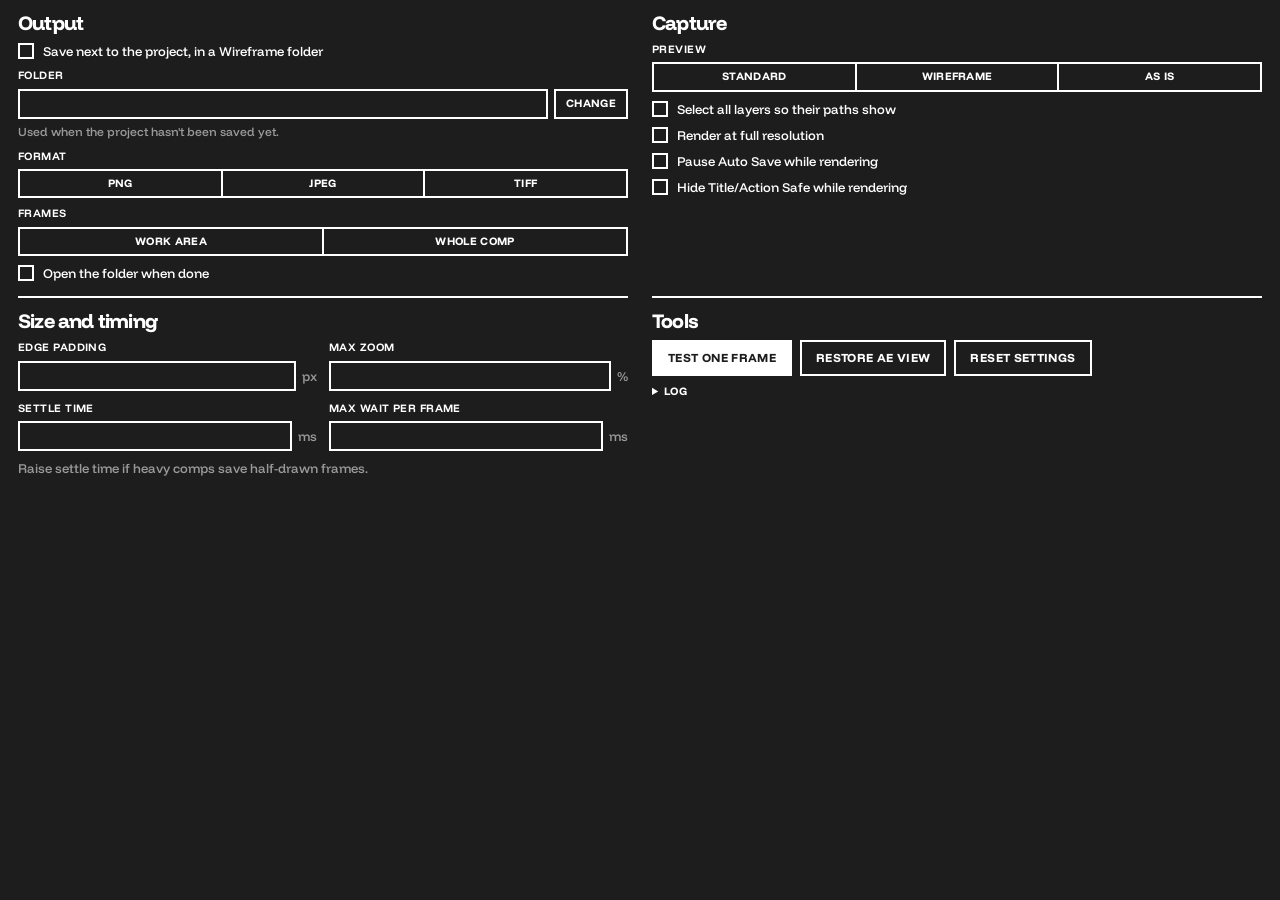
==== extension/settings.html @ b2236407 "Wireframe 0.2.0: After Effects panel that renders a comp's wireframe overlays CEP panel and Settings" ====
<!DOCTYPE html>
<html oncontextmenu="return false;">
<head>
  <meta charset="utf-8">
  <title>Wireframe Settings</title>
  <link rel="stylesheet" href="css/panel.css">
</head>
<body class="settings-window">
  <section id="view-settings">
    <div class="settings">
      <div id="settings-grid" class="settings-grid">
      <fieldset>
        <legend>Output</legend>
        <label class="check"><input id="saveNextToProject" type="checkbox"> Save next to the project, in a Wireframe folder</label>
        <div class="field" id="folder-field">
          <span class="label">Folder</span>
          <div class="folder">
            <input id="outDir" type="text" spellcheck="false">
            <button id="browse" class="btn ghost sm">Change</button>
          </div>
          <span id="folder-hint" class="hint">Used when the project hasn't been saved yet.</span>
        </div>
        <div class="field">
          <span class="label">Format</span>
          <div class="seg" data-for="format">
            <button data-v="png">PNG</button><button data-v="jpg">JPEG</button><button data-v="tif">TIFF</button>
          </div>
          <input id="format" type="hidden">
        </div>
        <div class="field">
          <span class="label">Frames</span>
          <div class="seg" data-for="range">
            <button data-v="workArea">Work area</button><button data-v="comp">Whole comp</button>
          </div>
          <input id="range" type="hidden">
        </div>
        <label class="check"><input id="revealFolder" type="checkbox"> Open the folder when done</label>
      </fieldset>

      <fieldset>
        <legend>Capture</legend>
        <div class="field">
          <span class="label">Preview</span>
          <div class="seg" data-for="fastPreview">
            <button data-v="off">Standard</button><button data-v="wireframe">Wireframe</button><button data-v="keep">As is</button>
          </div>
          <input id="fastPreview" type="hidden">
        </div>
        <label class="check"><input id="selectAllLayers" type="checkbox"> Select all layers so their paths show</label>
        <label class="check"><input id="fullResolution" type="checkbox"> Render at full resolution</label>
        <label class="check"><input id="disableAutoSave" type="checkbox"> Pause Auto Save while rendering</label>
        <label class="check"><input id="hideSafeZones" type="checkbox"> Hide Title/Action Safe while rendering</label>
      </fieldset>

      <fieldset>
        <legend>Size and timing</legend>
        <div class="grid">
          <label class="num">Edge padding<span class="unit"><input id="edgePadding" type="number" min="0" max="50" step="1">px</span></label>
          <label class="num">Max zoom<span class="unit"><input id="maxZoom" type="number" min="10" max="800" step="10">%</span></label>
          <label class="num">Settle time<span class="unit"><input id="stableMs" type="number" min="100" max="5000" step="50">ms</span></label>
          <label class="num">Max wait per frame<span class="unit"><input id="maxRenderWait" type="number" min="200" max="20000" step="100">ms</span></label>
        </div>
        <p class="hint">Raise settle time if heavy comps save half-drawn frames.</p>
      </fieldset>

      <fieldset>
        <legend>Tools</legend>
        <div class="tools">
          <button id="test" class="btn">Test one frame</button>
          <button id="restore" class="btn ghost" title="Undo the view changes a stopped or crashed render left behind">Restore AE view</button>
          <button id="reset" class="btn ghost">Reset settings</button>
        </div>
        <p id="tool-status" class="tool-status" role="status"></p>
        <details>
          <summary>Log</summary>
          <pre id="log"></pre>
        </details>
      </fieldset>
      </div>
    </div>
  </section>

  <script src="js/cep.js"></script>
  <script src="js/store.js"></script>
  <script src="js/settings.js"></script>
</body>
</html>
---- extension/css/panel.css ----
/* Wireframe panel, dark: #1d1d1d ground, white ink, blue / red blocks, square corners,
   2px rules, heavy uppercase buttons. */

/* Funnel Display (SIL Open Font License, fonts/OFL.txt), bundled so the panel looks the same offline. */
@font-face {
  font-family: 'Funnel Display';
  font-weight: 300 800;
  font-display: swap;
  src: url(../fonts/funnel-display-latin.woff2) format('woff2');
  unicode-range: U+0000-00FF, U+0131, U+0152-0153, U+02BB-02BC, U+02C6, U+02DA, U+02DC, U+0304, U+0308, U+0329, U+2000-206F, U+20AC, U+2122, U+2191, U+2193, U+2212, U+2215, U+FEFF, U+FFFD;
}
@font-face {
  font-family: 'Funnel Display';
  font-weight: 300 800;
  font-display: swap;
  src: url(../fonts/funnel-display-latin-ext.woff2) format('woff2');
  unicode-range: U+0100-02BA, U+02BD-02C5, U+02C7-02CC, U+02CE-02D7, U+02DD-02FF, U+0304, U+0308, U+0329, U+1D00-1DBF, U+1E00-1E9F, U+1EF2-1EFF, U+2020, U+20A0-20AB, U+20AD-20C4, U+2113, U+2C60-2C7F, U+A720-A7FF;
}

:root {
  color-scheme: dark;
  --bg: #1d1d1d;
  --ink: #ffffff;
  --muted: #9a9a9a;
  --soft: #2e2e2e;
  --rule: #ffffff;
  --blue: #004dff;
  --red: #ce1517;
  --red-text: #ff5a5f; /* red for text on the dark ground (--red is too dark to read there) */
  --focus: #4d88ff;
  --green: #00ff37;
}

* { box-sizing: border-box; }

html, body {
  margin: 0;
  height: 100%;
  background: var(--bg);
  color: var(--ink);
  font: 500 13px/1.4 "Funnel Display", system-ui, sans-serif;
  -webkit-font-smoothing: antialiased;
  user-select: none;
}

button { font: inherit; color: inherit; cursor: pointer; border-radius: 0; }
button:disabled { opacity: 0.35; cursor: default; }
:focus-visible { outline: 3px solid var(--focus); outline-offset: 2px; }
.hidden { display: none !important; }

#view-main, #view-settings { display: flex; flex-direction: column; height: 100%; }
.settings-window #view-settings { height: 100vh; }

/* ---- shared ----------------------------------------------------------------------------- */

.label { font-size: 11px; font-weight: 700; text-transform: uppercase; letter-spacing: .04em; }

.btn {
  background: var(--ink);
  color: var(--bg);
  border: 2px solid var(--ink);
  padding: 6px 14px;
  min-height: 36px;
  font-size: 12px;
  font-weight: 800;
  text-transform: uppercase;
  letter-spacing: .03em;
  white-space: nowrap;
}
.btn:hover:not(:disabled) { background: var(--blue); border-color: var(--blue); color: #fff; }
.btn.ghost { background: transparent; color: inherit; border-color: currentColor; }
.btn.ghost:hover:not(:disabled) { background: var(--ink); color: var(--bg); border-color: var(--ink); }
.btn.sm { padding: 3px 10px; min-height: 30px; font-size: 11px; }

.icon-btn {
  flex: none;
  width: 32px; height: 32px;
  display: grid; place-items: center;
  background: none;
  border: 2px solid var(--ink);
  color: var(--ink);
  padding: 0;
}
.icon-btn:hover { background: var(--ink); color: var(--bg); }
.icon-btn svg { width: 16px; height: 16px; fill: none; stroke: currentColor; stroke-width: 2; stroke-linecap: square; }

/* ---- main row --------------------------------------------------------------------------- */

#view-main { height: auto; }

.row { display: flex; align-items: center; gap: 12px; padding: 10px; }
.comp { flex: 1; min-width: 0; line-height: 1.3; }
.comp-name {
  font-size: 16px; font-weight: 800; letter-spacing: -.03em; line-height: 1.1;
  white-space: nowrap; overflow: hidden; text-overflow: ellipsis;
}
.comp-meta, .plan { white-space: nowrap; overflow: hidden; text-overflow: ellipsis; font-variant-numeric: tabular-nums; }
.comp-meta { color: var(--muted); margin-top: 2px; }
.plan { font-size: 11px; font-weight: 700; text-transform: uppercase; letter-spacing: .04em; margin-top: 4px; }
.row .icon-btn { align-self: flex-start; }

/* The render button: a black block that fills with blue from the bottom while rendering, and
   offers Cancel (red) on hover. */
.eye {
  position: relative;
  flex: none;
  width: 64px; height: 64px;
  padding: 0;
  border: 2px solid var(--ink);
  background: var(--ink);
  color: var(--bg);
  overflow: hidden;
  display: grid; place-items: center;
}
.eye:hover:not(:disabled) { background: var(--blue); border-color: var(--blue); color: #fff; }
.eye:disabled { opacity: 1; background: var(--soft); border-color: var(--soft); color: var(--muted); }

.eye-fill {
  position: absolute; inset: 0;
  background: var(--blue);
  transform: scaleY(0);
  transform-origin: bottom;
  transition: transform 300ms ease-out;
}
.eye-label {
  position: relative;
  font-size: 12px; font-weight: 800; text-transform: uppercase; letter-spacing: .03em;
  font-variant-numeric: tabular-nums;
}

.eye.busy { background: var(--bg); color: var(--ink); }
.eye.busy .eye-label { color: var(--ink); }
.eye.busy:hover { background: var(--red); border-color: var(--red); }
.eye.busy:hover .eye-fill { opacity: 0; }
.eye.busy:hover .eye-label { color: #fff; }

.notice {
  display: flex; align-items: center; gap: 10px;
  margin: 0 10px 10px;
  padding: 6px 6px 6px 12px;
  background: var(--red);
  color: #fff;
  font-weight: 700;
}
.notice span { flex: 1; min-width: 0; }
.notice .btn.ghost:hover { background: #fff; color: var(--red); border-color: #fff; }

.status {
  padding: 8px 10px 10px;
  border-top: 2px solid var(--rule);
  overflow-wrap: anywhere;
}
.status:empty { display: none; }
.status.error, .tool-status.error { color: var(--red-text); font-weight: 700; }

/* ---- settings --------------------------------------------------------------------------- */

/* Two columns of sections; the window sizes itself to the grid (settings.js), so nothing scrolls
   unless the screen is too short. */
.settings { flex: 1; overflow-y: auto; padding: 0 18px 16px; }
.settings-grid { display: grid; grid-template-columns: repeat(2, minmax(0, 1fr)); column-gap: 24px; align-items: start; }

fieldset { border: 0; margin: 0; padding: 14px 0 0; min-width: 0; display: flex; flex-direction: column; gap: 8px; }
fieldset:nth-child(n+3) { border-top: 2px solid var(--rule); margin-top: 14px; }
legend {
  padding: 0; margin-bottom: 2px; float: left; width: 100%;
  font-size: 20px; font-weight: 800; letter-spacing: -.04em; line-height: .9;
}

@media (max-width: 520px) {
  .settings-grid { grid-template-columns: minmax(0, 1fr); }
  fieldset + fieldset { border-top: 2px solid var(--rule); margin-top: 14px; }
}
legend + * { clear: left; }

.field { display: flex; flex-direction: column; gap: 5px; }

input[type="text"], input[type="number"] {
  background: var(--bg);
  color: var(--ink);
  border: 2px solid var(--ink);
  border-radius: 0;
  padding: 4px 8px;
  min-height: 30px;
  font: inherit;
  user-select: text;
}
input[type="text"]:focus, input[type="number"]:focus { outline: none; border-color: var(--blue); }

.folder { display: flex; gap: 6px; }
.field.secondary .folder { opacity: 0.4; }
.folder input { flex: 1; min-width: 0; }

/* Segmented choice: one of several buttons, the chosen one filled. */
.seg { display: flex; border: 2px solid var(--ink); }
.seg button {
  flex: 1;
  background: none; border: 0;
  padding: 5px 8px;
  font-size: 11px; font-weight: 800; text-transform: uppercase; letter-spacing: .03em;
  white-space: nowrap;
}
.seg button + button { border-left: 2px solid var(--ink); }
.seg button:hover { background: var(--soft); }
.seg button[aria-pressed="true"] { background: var(--ink); color: var(--bg); }

.check { display: flex; align-items: center; gap: 9px; cursor: pointer; }
.check input {
  appearance: none; -webkit-appearance: none;
  flex: none;
  width: 16px; height: 16px; margin: 0;
  border: 2px solid var(--ink);
  background: var(--bg);
  display: grid; place-items: center;
  cursor: pointer;
}
.check input:checked { background: var(--blue); border-color: var(--blue); }
.check input:checked::after { content: ""; width: 6px; height: 6px; background: #fff; }
.check:hover input:not(:checked) { background: var(--soft); }

.grid { display: grid; grid-template-columns: 1fr 1fr; gap: 10px 12px; }
.num { display: flex; flex-direction: column; gap: 5px; font-size: 11px; font-weight: 700; text-transform: uppercase; letter-spacing: .04em; }
.unit { display: flex; align-items: center; gap: 6px; color: var(--muted); text-transform: none; letter-spacing: 0; font-size: 13px; font-weight: 500; }
.unit input { width: 100%; min-width: 0; font-variant-numeric: tabular-nums; }

.hint { margin: 0; color: var(--muted); }
.field .hint { font-size: 12px; }

.tools { display: flex; gap: 8px; flex-wrap: wrap; }
.tool-status { margin: 0; overflow-wrap: anywhere; }
.tool-status:empty { display: none; }

details summary {
  cursor: pointer; width: max-content;
  font-size: 11px; font-weight: 800; text-transform: uppercase; letter-spacing: .04em;
}
details summary:hover { color: var(--blue); }
#log {
  margin: 8px 0 0;
  max-height: 160px;
  overflow: auto;
  background: var(--soft);
  padding: 8px 10px;
  font: 11px/1.45 Consolas, monospace;
  color: var(--ink);
  white-space: pre-wrap;
  word-break: break-all;
  user-select: text;
}

::-webkit-scrollbar { width: 8px; height: 8px; }
::-webkit-scrollbar-track { background: transparent; }
::-webkit-scrollbar-thumb { background: var(--ink); }
::-webkit-scrollbar-button { display: none; }

@media (prefers-reduced-motion: reduce) {
  .eye-fill { transition: none; }
}
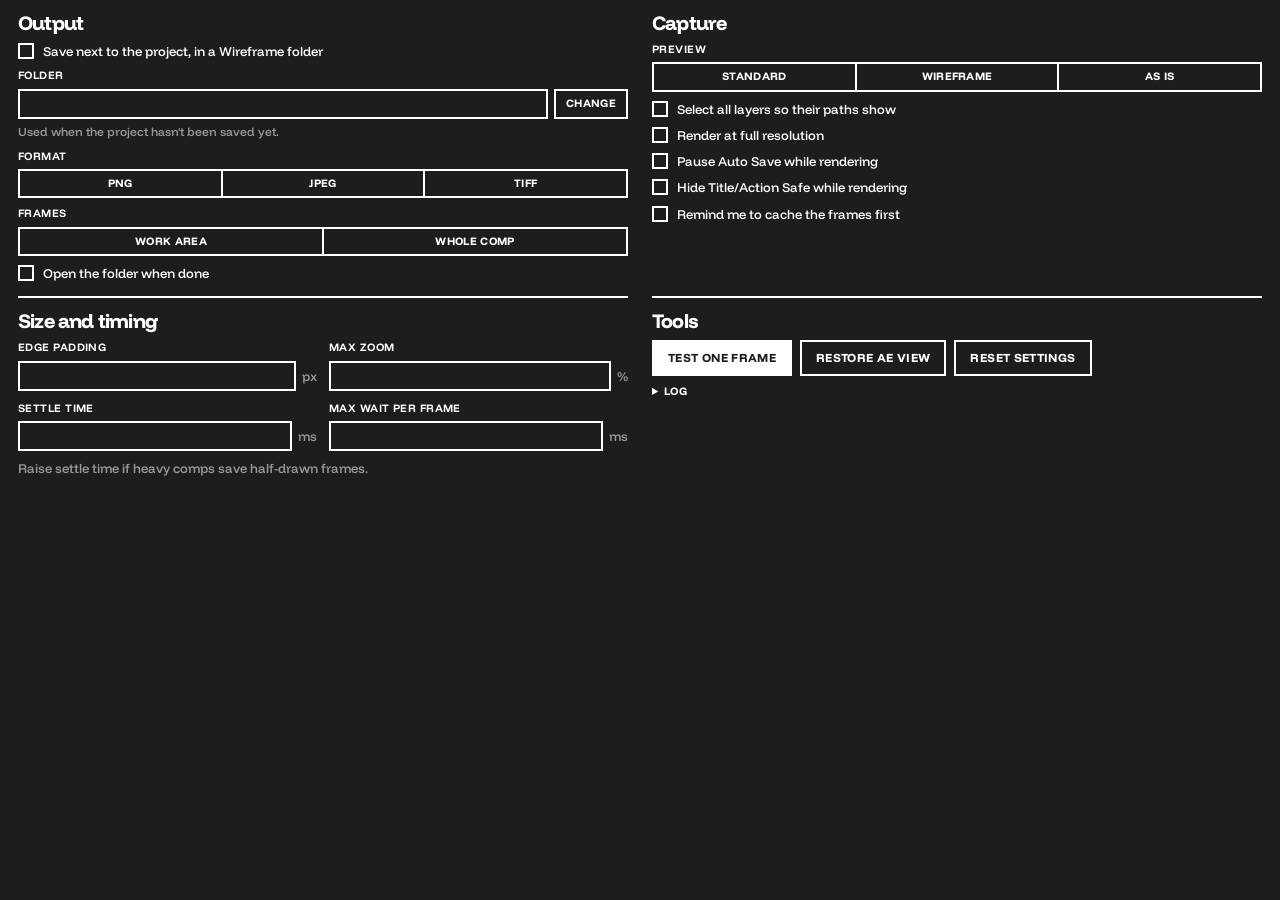
==== commit 782cba86: "Wireframe 0.2.4: wait for the real frame, movable progress box, cache reminder AE draws layer contro" ====
--- a/extension/settings.html
+++ b/extension/settings.html
@@ -50,6 +50,7 @@
         <label class="check"><input id="fullResolution" type="checkbox"> Render at full resolution</label>
         <label class="check"><input id="disableAutoSave" type="checkbox"> Pause Auto Save while rendering</label>
         <label class="check"><input id="hideSafeZones" type="checkbox"> Hide Title/Action Safe while rendering</label>
+        <label class="check"><input id="cacheReminder" type="checkbox"> Remind me to cache the frames first</label>
       </fieldset>
 
       <fieldset>
